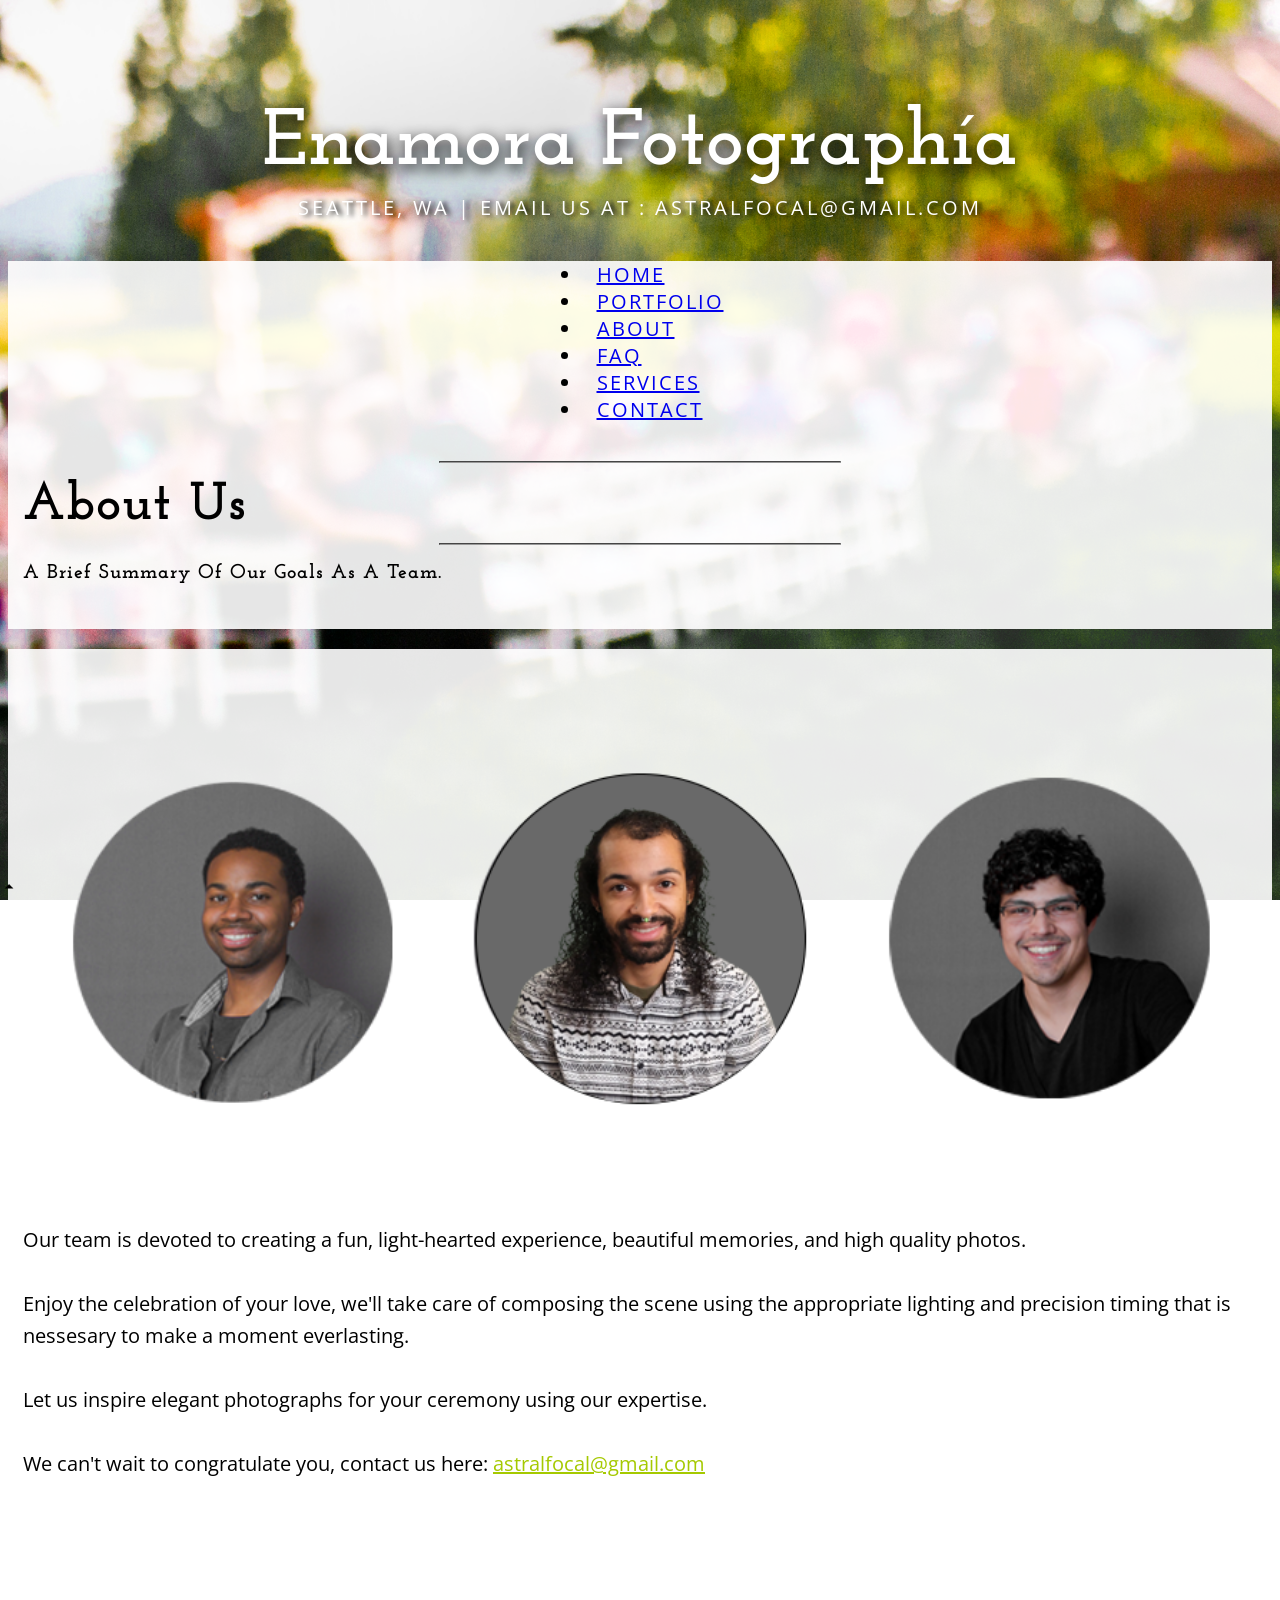
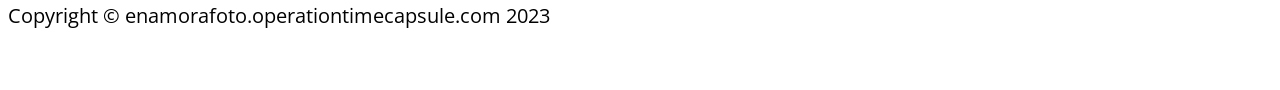
==== www-data/about.html @ a8958a0e "Initial commit - containerized site" ====
<!DOCTYPE html>
<html lang="en">

<head>

    <meta charset="utf-8">
    <meta http-equiv="X-UA-Compatible" content="IE=edge">
    <meta name="viewport" content="width=device-width, initial-scale=1">
    <meta name="description" content="">
    <meta name="author" content="">

    <title>About - Enamora Fotographía</title>

    <!-- Bootstrap Core CSS -->
    <link href="css/bootstrap.min.css" rel="stylesheet">

    <!-- Custom CSS -->
    <link href="css/business-casual.css" rel="stylesheet">

    <!-- Fonts -->
    <link href="http://fonts.googleapis.com/css?family=Open+Sans:300italic,400italic,600italic,700italic,800italic,400,300,600,700,800" rel="stylesheet" type="text/css">
    <link href="http://fonts.googleapis.com/css?family=Josefin+Slab:100,300,400,600,700,100italic,300italic,400italic,600italic,700italic" rel="stylesheet" type="text/css">

    <!-- HTML5 Shim and Respond.js IE8 support of HTML5 elements and media queries -->
    <!-- WARNING: Respond.js doesn't work if you view the page via file:// -->
    <!--[if lt IE 9]>
        <script src="https://oss.maxcdn.com/libs/html5shiv/3.7.0/html5shiv.js"></script>
        <script src="https://oss.maxcdn.com/libs/respond.js/1.4.2/respond.min.js"></script>
    <![endif]-->

</head>

<body>

    <br>
    <br>
    <br>
    <div class="brand">Enamora Fotographía</div>
    <div class="address-bar">Seattle, WA | Email us at : astralfocal@gmail.com</div>

    <!-- Navigation -->
    <nav class="navbar navbar-default navbar-fixed-top" role="navigation">
        <div class="container">
            <!-- Brand and toggle get grouped for better mobile display -->
            <div class="navbar-header">
                <button type="button" class="navbar-toggle" data-toggle="collapse" data-target="#bs-example-navbar-collapse-1">
                    <span class="sr-only">Toggle navigation</span>
                    <span class="icon-bar"></span>
                    <span class="icon-bar"></span>
                    <span class="icon-bar"></span>
                </button>
                <!-- navbar-brand is hidden on larger screens, but visible when the menu is collapsed -->
                <a class="navbar-brand" href="index.html">Enamora Fotographía</a>
            </div>
            <!-- Collect the nav links, forms, and other content for toggling -->
            <div class="collapse navbar-collapse" id="bs-example-navbar-collapse-1">
                <ul class="nav navbar-nav">
                    <li>
                        <a href="index.html">Home</a>
                    </li>
                    <li>
                        <a href="portfolio.html">Portfolio</a>
                    </li>
                    <li>
                        <a href="about.html">About</a>
                    </li>
                     <li>
                        <a href="faq.html">FAQ</a>
                    </li>
                     <li>
                        <a href="services.html">Services</a>
                    </li>
                    <li>
                        <a href="contact.html">Contact</a>
                    </li>
                </ul>
            </div>
            <!-- /.navbar-collapse -->
        </div>
        <!-- /.container -->
    </nav>

    <div class="container">

        <div class="row">
            <div class="box">
                <div class="col-lg-12 text-center">
                    <hr>
                    <h1 class="brand-name"><small>About
                        <strong>Us</strong></small>
                    </h1>
                    <hr>
                    <h2 class="brand-before"><small>
                        A brief summary of our goals as a team.</small>
                    </h2>
                </div>
            </div>
        </div>

        <div class="row">
            <div class="box">
                <div class="col-md-6">
                    <img style="padding-top: 30px;" class="img-responsive img-full" src="img/final_pics.png" alt="">
                    <br>
                </div>
                <div class="col-md-6">
                    <p>
                
                    <br>
                        Our team is devoted to creating a fun, light-hearted experience, beautiful memories, and high quality photos.
                    <br>
                    <br>
                        Enjoy the celebration of your love, we'll take care of composing the scene using the appropriate lighting and precision timing that is nessesary to make a moment everlasting.
                    <br>
                    <br>
                        Let us inspire elegant photographs for your ceremony using our expertise.  
                    <br>
                    <br>
                        We can't wait to congratulate you, contact us here:
                    <a href="mailto:astralfocal@gmail.com" id="txtgreen">astralfocal@gmail.com</a></p>
                </div>
                <div class="clearfix"></div>
            </div>
        </div>

    </div>
    
        <div class="row">
        <div class="col-lg-12 text-center">
            <div id="apDivtop">
                            
                 <a href="#top"class="btn btn-default btn-lg" >
                            <img class="img-responsive img-full" src="img/collapseArrow_black02.png" alt="" height="10" width="10">
                        </a>
            </div>
        </div>
    </div>
    <!-- /.container -->

    <footer>
        <div class="container">
            <div class="row">
                <div class="col-lg-12 text-center">
                    <p>Copyright &copy; enamorafoto.operationtimecapsule.com 2023</p>
                </div>
            </div>
        </div>
    </footer>

    <!-- jQuery Version 1.11.0 -->
    <script src="js/jquery-1.11.0.js"></script>

    <!-- Bootstrap Core JavaScript -->
    <script src="js/bootstrap.min.js"></script>

    <!-- Script to Activate the Carousel -->
    <script>
    $('.carousel').carousel({
        interval: 5000 //changes the speed
    })
    </script>

    <script src="js/ekko-lightbox-min.js"></script>

    <script type="text/javascript">
            $(document).ready(function ($) {

                // delegate calls to data-toggle="lightbox"
                $(document).delegate('*[data-toggle="lightbox"]:not([data-gallery="navigateTo"])', 'click', function(event) {
                    event.preventDefault();
                    return $(this).ekkoLightbox({
                        onShown: function() {
                            if (window.console) {
                                return console.log('Checking our the events huh?');
                            }
                        },
                        onNavigate: function(direction, itemIndex) {
                            if (window.console) {
                                return console.log('Navigating '+direction+'. Current item: '+itemIndex);
                            }
                        }
                    });
                });

                //Programatically call
                $('#open-image').click(function (e) {
                    e.preventDefault();
                    $(this).ekkoLightbox();
                });
                $('#open-youtube').click(function (e) {
                    e.preventDefault();
                    $(this).ekkoLightbox();
                });

                $(document).delegate('*[data-gallery="navigateTo"]', 'click', function(event) {
                    event.preventDefault();
                    return $(this).ekkoLightbox({
                        onShown: function() {
                            var a = this.modal_content.find('.modal-footer a');
                            if(a.length > 0) {
                                a.click(function(e) {
                                    e.preventDefault();
                                    this.navigateTo(2);
                                }.bind(this));
                            }
                        }
                    });
                });

            });
        </script>

</body>

</html>
---- www-data/css/business-casual.css ----
/*!
 * Start Bootstrap - Business Casual Bootstrap Theme (http://startbootstrap.com)
 * Code licensed under the Apache License v2.0.
 * For details, see http://www.apache.org/licenses/LICENSE-2.0.
 */



/*!
 * see my work padding 
 */

#txtgreen {
    color: #a5c900;
    
}


p.test {
    word-wrap: break-word;
     ;
}

.box2 {
  height: 1250px;
   margin-bottom: 1000px;
    padding: 20px 15px;
    background: #fff;
    background: rgba(255,255,255,0.9);
}





#apDivtop {
    position:fixed;
    z-index:10;
    left: 4px;
    bottom: 4px;
    z-index: 5;
}



.ekko-lightbox-container {
  position: relative;
}

.ekko-lightbox-nav-overlay {
  position: absolute;
  top: 0;
  left: 0;
  z-index: 100;
  width: 100%;
  height: 100%;
}

.ekko-lightbox-nav-overlay a {
  z-index: 100;
  display: block;
  width: 49%;
  height: 100%;
  padding-top: 45%;
  font-size: 30px;
  color: #fff;
  text-shadow: 2px 2px 4px #000;
  opacity: 0;
  filter: dropshadow(color=#000000, offx=2, offy=2);
  -webkit-transition: opacity 0.5s;
     -moz-transition: opacity 0.5s;
       -o-transition: opacity 0.5s;
          transition: opacity 0.5s;
}

.ekko-lightbox-nav-overlay a:empty {
  width: 49%;
}

.ekko-lightbox a:hover {
  text-decoration: none;
  opacity: 1;
}

.ekko-lightbox .glyphicon-chevron-left {
  left: 0;
  float: left;
  padding-left: 15px;
  text-align: left;
}

.ekko-lightbox .glyphicon-chevron-right {
  right: 0;
  float: right;
  padding-right: 15px;
  text-align: right;
}

.ekko-lightbox .modal-footer {
  text-align: left;
}




body {
    font-family: "Open Sans","Helvetica Neue",Helvetica,Arial,sans-serif;
    background: url('../img/forestBackground_photo02.jpg') no-repeat center center fixed;
    -webkit-background-size: cover;
    -moz-background-size: cover;
    background-size: cover;
    -o-background-size: cover;
}

h1,
h2,
h3,
h4,
h5,
h6 {
    text-transform: uppercase;
    font-family: "Josefin Slab","Helvetica Neue",Helvetica,Arial,sans-serif;
    font-weight: 700;
    letter-spacing: 1px;
}

p {
    font-size: 1.25em;
    line-height: 1.6;
    color: #000;
}

hr {
    max-width: 400px;
    border-color: #999999;
}

.brand,
.address-bar {
    display: none;
}

.navbar-brand {
    text-transform: uppercase;
    font-weight: 900;
    letter-spacing: 2px;
}

.navbar-nav {
    text-transform: uppercase;
    font-weight: 400;
    letter-spacing: 2px;
}

.img-full {
    min-width: 100%;
}

.brand-before,
.brand-name {
    text-transform: capitalize;
}

.brand-before {
    margin: 15px 0;
}

.brand-name {
    margin: 0;
    font-size: 4em;
}

.tagline-divider {
    margin: 15px auto 3px;
    max-width: 250px;
    border-color: #999999;
}

.box {
    margin-bottom: 20px;
    padding: 30px 15px;
    background: #fff;
    background: rgba(255,255,255,0.9);
}


.intro-text {
    text-transform: uppercase;
    font-size: 1.25em;
    font-weight: 400;
    letter-spacing: 1px;

}

.img-border {
    float: none;
    margin: 0 auto 0;
    border: #999999 solid 1px;
}

.img-left {
    float: none;
    margin: 0 auto 0;
}

footer {
    background: #fff;
    background: rgba(255,255,255,0.9);
}

footer p {
    margin: 0;
    padding: 50px 0;
}

@media screen and (min-width:768px) {
    .brand {
        display: inherit;
        margin: 0;
        padding: 30px 0 10px;
        text-align: center;
		text-shadow: 2px 5px 15px rgba(0, 0, 0, 1);
        font-family: "Josefin Slab","Helvetica Neue",Helvetica,Arial,sans-serif;
        font-size: 5em;
        font-weight: 700;
        line-height: normal;
        color: #fff;
    }

    .top-divider {
        margin-top: 0;
    }

    .img-left {
        float: left;
        margin-right: 25px;
    }

    .address-bar {
        display: inherit;
        margin: 0;
        padding: 0 0 40px;
        text-align: center;
        text-shadow: 4px 1px 5px rgba(0, 0, 0, 1);
        text-transform: uppercase;
        font-size: 1.25em;
        font-weight: 400;
        letter-spacing: 3px;
        color: #fff;
    }

    .navbar {
        border-radius: 0;
    }

    .navbar-header {
        display: none;
    }

    .navbar {
        min-height: 0;
    }

    .navbar-default {
        border: none;
        background: #fff;
        background: rgba(255,255,255,0.9);
    }

    .nav>li>a {
        padding: 15px;
    }

    .navbar-nav>li>a {
        line-height: normal;
    }

    .navbar-nav {
        display: table;
        float: none;
        margin: 0 auto;
        table-layout: fixed;
        font-size: 1.25em;
    }
}

@media screen and (min-width:1200px) {
    .box:after {
        content: '';
        display: table;
        clear: both;
    }
}
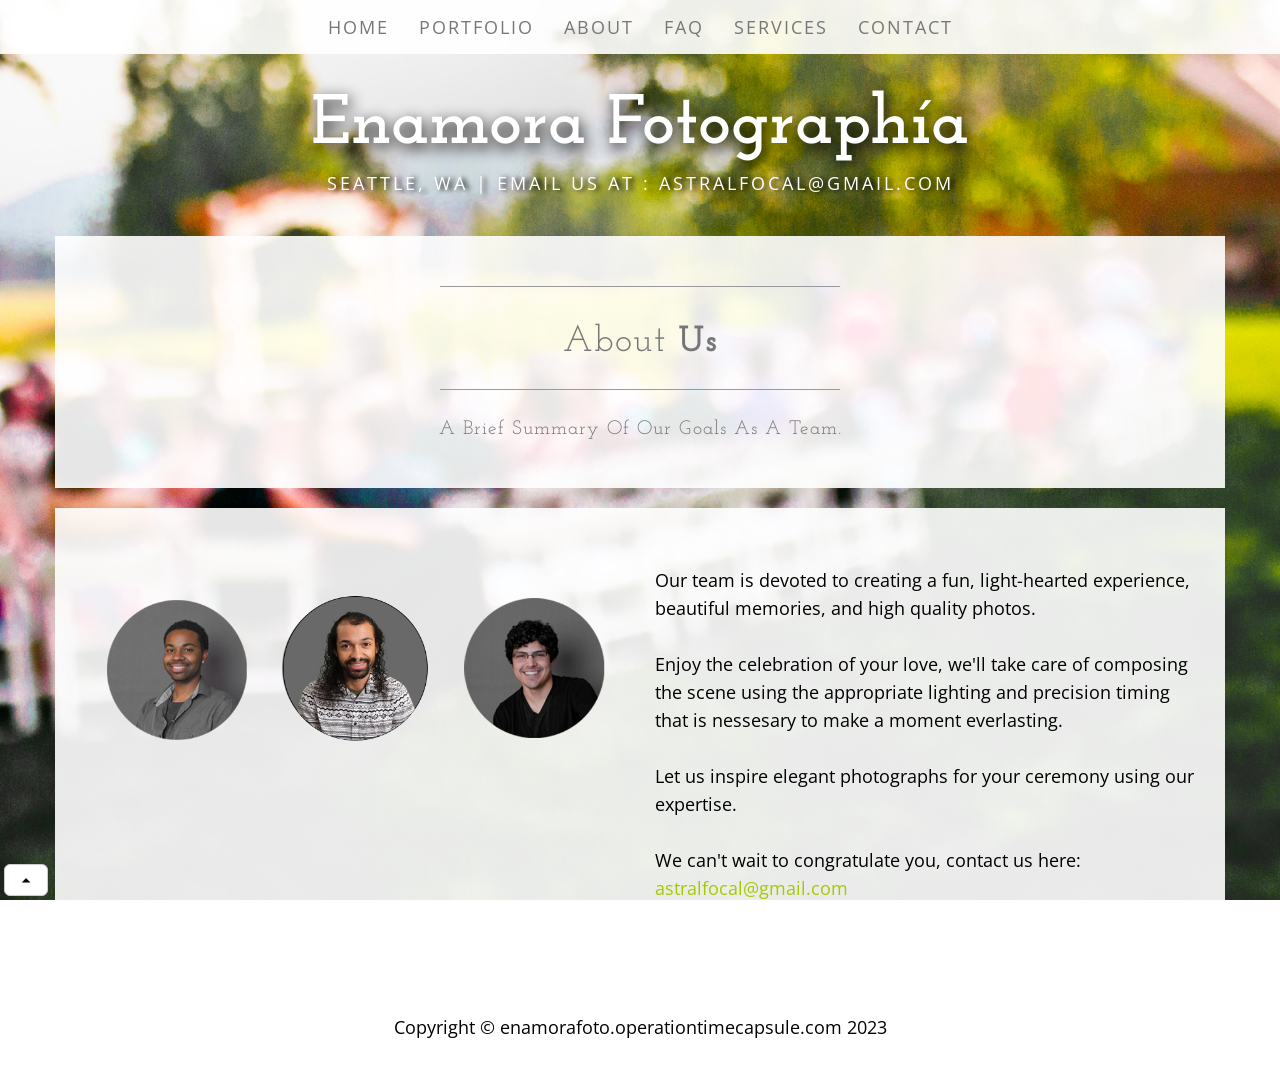
==== commit 07b3272f: "chore(content): strip trailing whitespace, add final newlines (lint --fix-safe)" ====
--- a/www-data/about.html
+++ b/www-data/about.html
@@ -105,7 +105,7 @@
                 </div>
                 <div class="col-md-6">
                     <p>
-                
+
                     <br>
                         Our team is devoted to creating a fun, light-hearted experience, beautiful memories, and high quality photos.
                     <br>
@@ -113,7 +113,7 @@
                         Enjoy the celebration of your love, we'll take care of composing the scene using the appropriate lighting and precision timing that is nessesary to make a moment everlasting.
                     <br>
                     <br>
-                        Let us inspire elegant photographs for your ceremony using our expertise.  
+                        Let us inspire elegant photographs for your ceremony using our expertise.
                     <br>
                     <br>
                         We can't wait to congratulate you, contact us here:
@@ -124,11 +124,11 @@
         </div>
 
     </div>
-    
+
         <div class="row">
         <div class="col-lg-12 text-center">
             <div id="apDivtop">
-                            
+
                  <a href="#top"class="btn btn-default btn-lg" >
                             <img class="img-responsive img-full" src="img/collapseArrow_black02.png" alt="" height="10" width="10">
                         </a>
--- a/www-data/css/business-casual.css
+++ b/www-data/css/business-casual.css
@@ -7,12 +7,12 @@
 
 
 /*!
- * see my work padding 
+ * see my work padding
  */
 
 #txtgreen {
     color: #a5c900;
-    
+
 }
 
 
@@ -290,4 +290,4 @@
         display: table;
         clear: both;
     }
-}+}
